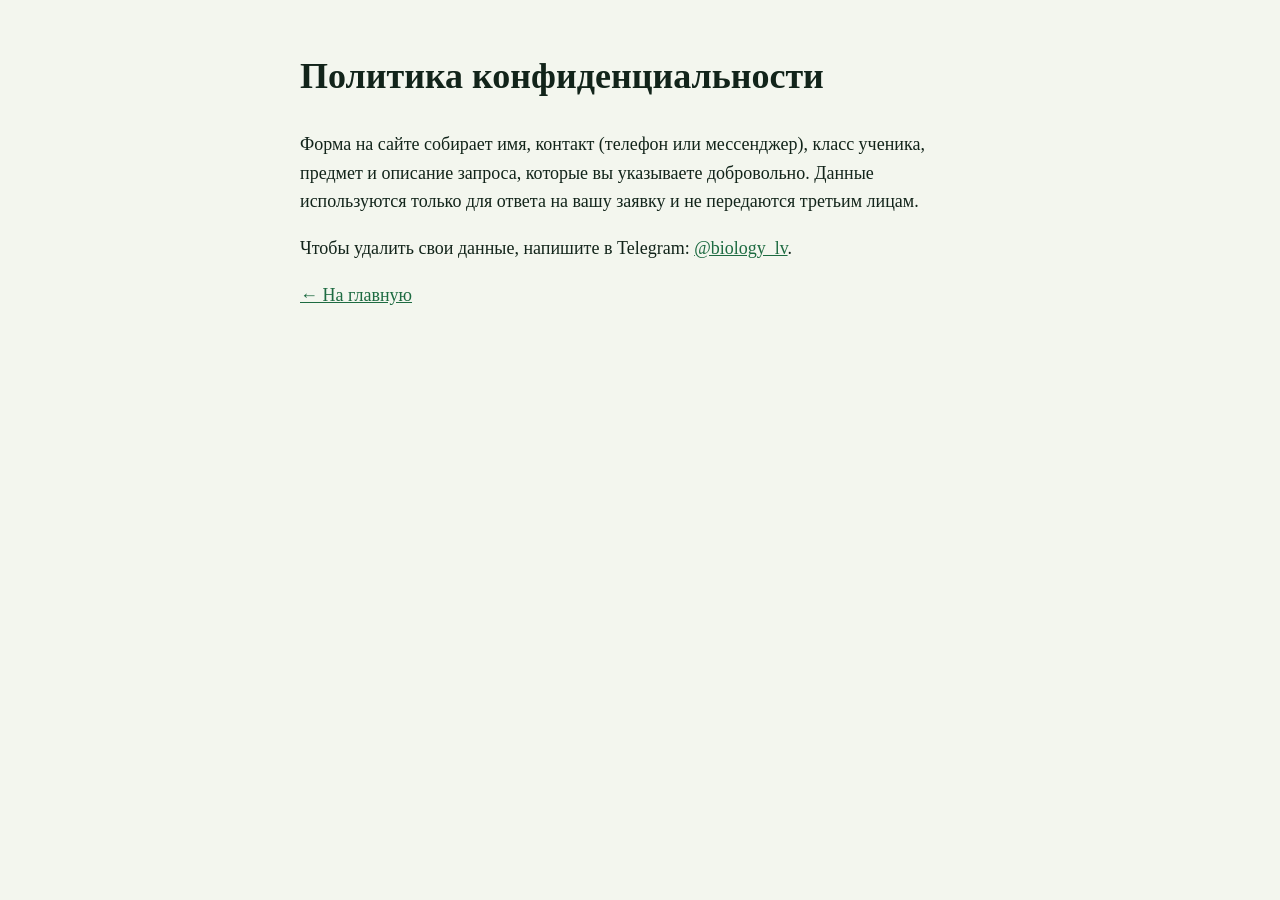
==== privacy.html @ bb7d1410 "Лендинг: репетитор Лилия Васильченко Co-Authored-By: Claude Sonnet 5.5 <noreply@anthropic.com>" ====
<!doctype html>
<html lang="ru"><head><meta charset="utf-8"><meta name="viewport" content="width=device-width, initial-scale=1"><title>Политика конфиденциальности</title>
<style>body{font:18px/1.6 Georgia,serif;max-width:680px;margin:48px auto;padding:0 20px;color:#12241A;background:#F3F6EE}a{color:#1D6B41}</style></head>
<body><h1>Политика конфиденциальности</h1>
<p>Форма на сайте собирает имя, контакт (телефон или мессенджер), класс ученика, предмет и описание запроса, которые вы указываете добровольно. Данные используются только для ответа на вашу заявку и не передаются третьим лицам.</p>
<p>Чтобы удалить свои данные, напишите в Telegram: <a href="https://t.me/biology_lv">@biology_lv</a>.</p>
<!-- ЗАГЛУШКА: реквизиты оператора персональных данных (ФИО/статус, ИНН) добавить после получения от клиента -->
<p><a href="index.html">← На главную</a></p></body></html>
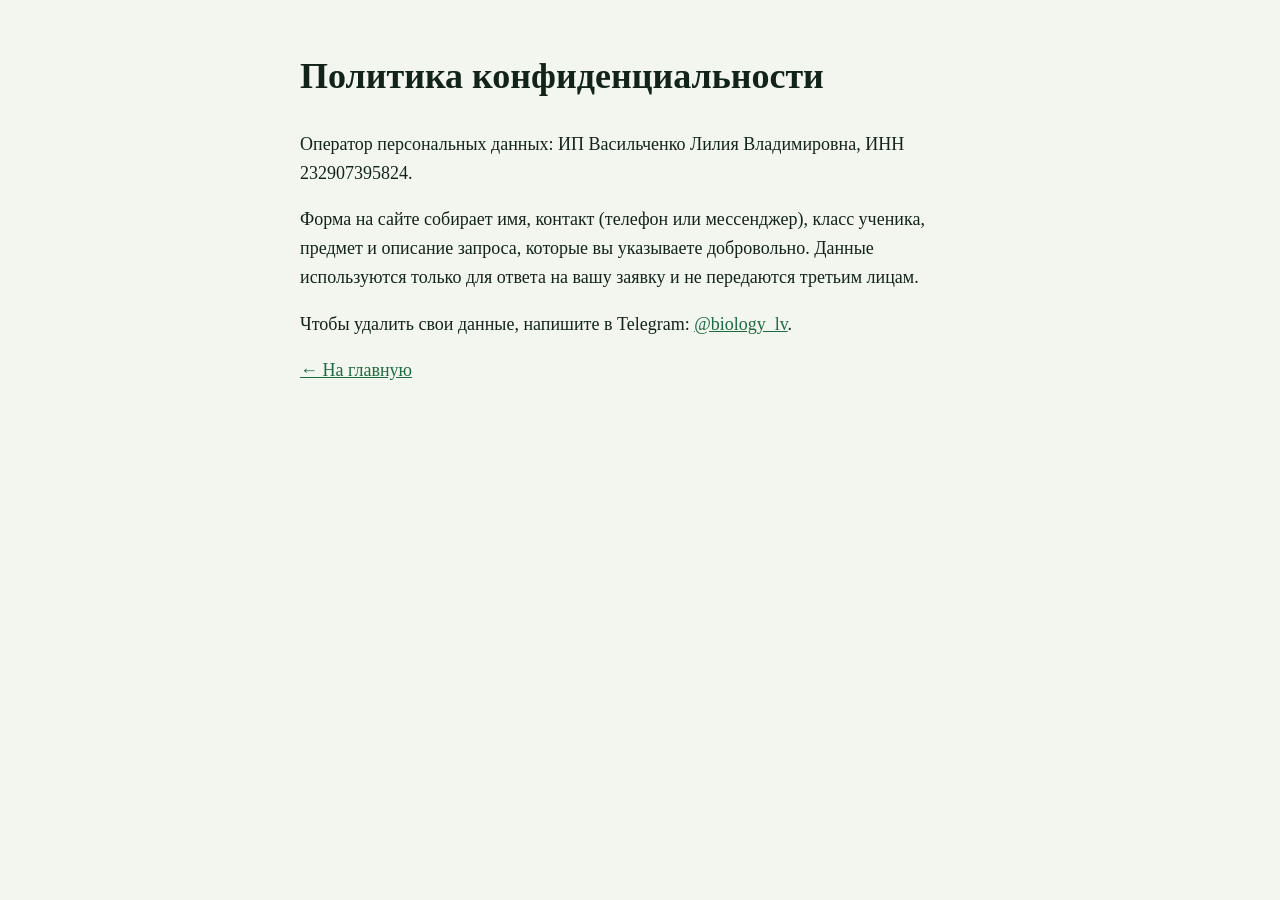
==== commit 145a886b: "Правки клиентки 26.11: первое лицо, химия, О преподавателе, таблица, занятия, встреча, ИП/ИНН, Rutub" ====
--- a/privacy.html
+++ b/privacy.html
@@ -2,7 +2,7 @@
 <html lang="ru"><head><meta charset="utf-8"><meta name="viewport" content="width=device-width, initial-scale=1"><title>Политика конфиденциальности</title>
 <style>body{font:18px/1.6 Georgia,serif;max-width:680px;margin:48px auto;padding:0 20px;color:#12241A;background:#F3F6EE}a{color:#1D6B41}</style></head>
 <body><h1>Политика конфиденциальности</h1>
+<p>Оператор персональных данных: ИП Васильченко Лилия Владимировна, ИНН 232907395824.</p>
 <p>Форма на сайте собирает имя, контакт (телефон или мессенджер), класс ученика, предмет и описание запроса, которые вы указываете добровольно. Данные используются только для ответа на вашу заявку и не передаются третьим лицам.</p>
 <p>Чтобы удалить свои данные, напишите в Telegram: <a href="https://t.me/biology_lv">@biology_lv</a>.</p>
-<!-- ЗАГЛУШКА: реквизиты оператора персональных данных (ФИО/статус, ИНН) добавить после получения от клиента -->
 <p><a href="index.html">← На главную</a></p></body></html>
